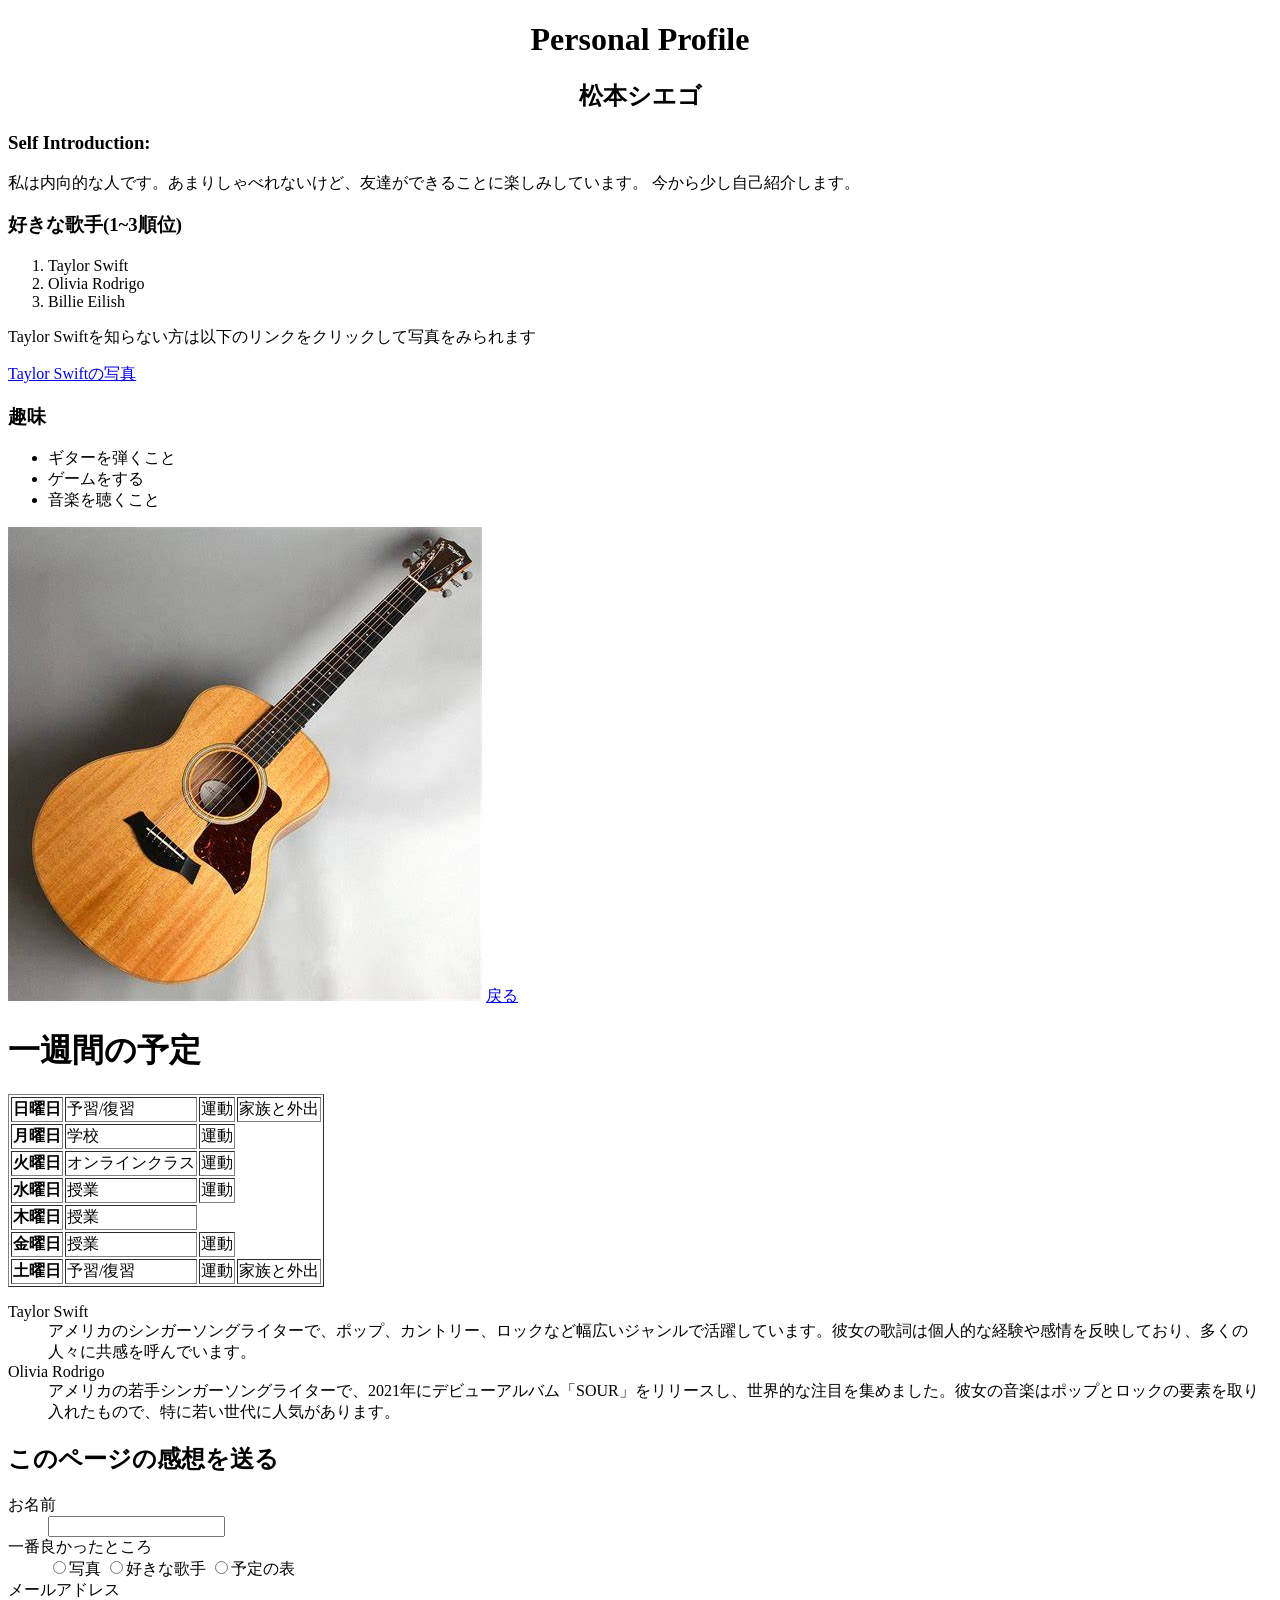
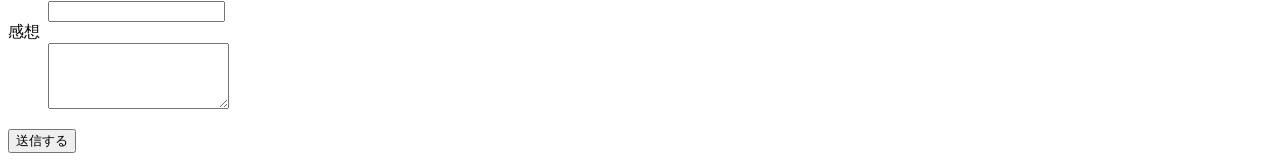
==== index.html @ bbc21383 "seventh commit" ====
<!DOCTYPE html>
<html lang="ja">
<head>
    <title>自己紹介</title>
</head>
<body>
    <h1 style="text-align: center;">Personal Profile</h1>
    <h2 style="text-align: center;">松本シエゴ</h2>
    <h3>Self Introduction:</h3>
    <p>私は内向的な人です。あまりしゃべれないけど、友達ができることに楽しみしています。
        今から少し自己紹介します。</p>
        <h3>好きな歌手(1~3順位)</h3>
        <ol>
            <li>Taylor Swift</li>
            <li>Olivia Rodrigo</li>
            <li>Billie Eilish</li>
        </ol>
    <p>Taylor Swiftを知らない方は以下のリンクをクリックして写真をみられます</p>
    <a href="img/Taylorswift.jpg">Taylor Swiftの写真</a>

    <h3>趣味</h3>
    <ul>
        <li>ギターを弾くこと</li>
        <li>ゲームをする</li>
        <li>音楽を聴くこと</li>
    </ul>
    <img src="img/guitar.jpg" alt="Acoustic Guitarの写真">
    <b></b>
    <a href="profile.html">戻る</a>
    <h1>一週間の予定</h1>
    <table border="1">
        <tr>
            <th>日曜日</th>
            <td>予習/復習</td>
            <td>運動</td>
            <td>家族と外出</td>
        </tr>
        <tr>
            <th>月曜日</th>
            <td>学校</td>
            <td>運動</td>
        </tr>
        <tr>
            <th>火曜日</th>
            <td>オンラインクラス</td>
            <td>運動</td>
        </tr>
        <tr>
            <th>水曜日</th>
            <td>授業</td>
            <td>運動</td>
        </tr>
        <tr>
            <th>木曜日</th>
            <td>授業</td>
        </tr>
        <tr>
            <th>金曜日</th>
            <td>授業</td>
            <td>運動</td>
        </tr>
        <tr>
            <th>土曜日</th>
            <td>予習/復習</td>
            <td>運動</td>
            <td>家族と外出</td>
        </tr>
    </table>
    <dl>
        <dt>Taylor Swift</dt>
        <dd>アメリカのシンガーソングライターで、ポップ、カントリー、ロックなど幅広いジャンルで活躍しています。彼女の歌詞は個人的な経験や感情を反映しており、多くの人々に共感を呼んでいます。</dd>
        <dt>Olivia Rodrigo</dt>
        <dd>アメリカの若手シンガーソングライターで、2021年にデビューアルバム「SOUR」をリリースし、世界的な注目を集めました。彼女の音楽はポップとロックの要素を取り入れたもので、特に若い世代に人気があります。</dd>
    </dl>
    <h2>このページの感想を送る</h2>
    <form method="get">
        <dl>
            <dt><label for="visitor-name">お名前</label></dt>
            <dd><input type="text" id="visitor-name" name="visitor-name"></dd>
            <dt>一番良かったところ</dt>
            <dd>
                <label><input type="radio" name="best" value="photo">写真</label>
                <label><input type="radio" name="best" value="list">好きな歌手</label>
                <label><input type="radio" name="best" value="table">予定の表</label>
            </dd>
            <dt><label for="email">メールアドレス</label></dt>
            <dd><input type="text" id="email" name="email"></dd>
            <dt><label for="comment">感想</label></dt>
            <dd><textarea id="comment" name="comment" rows="4"></textarea></dd>
        </dl>
        <button type="submit">送信する</button>
    </form>
</body>
</html>
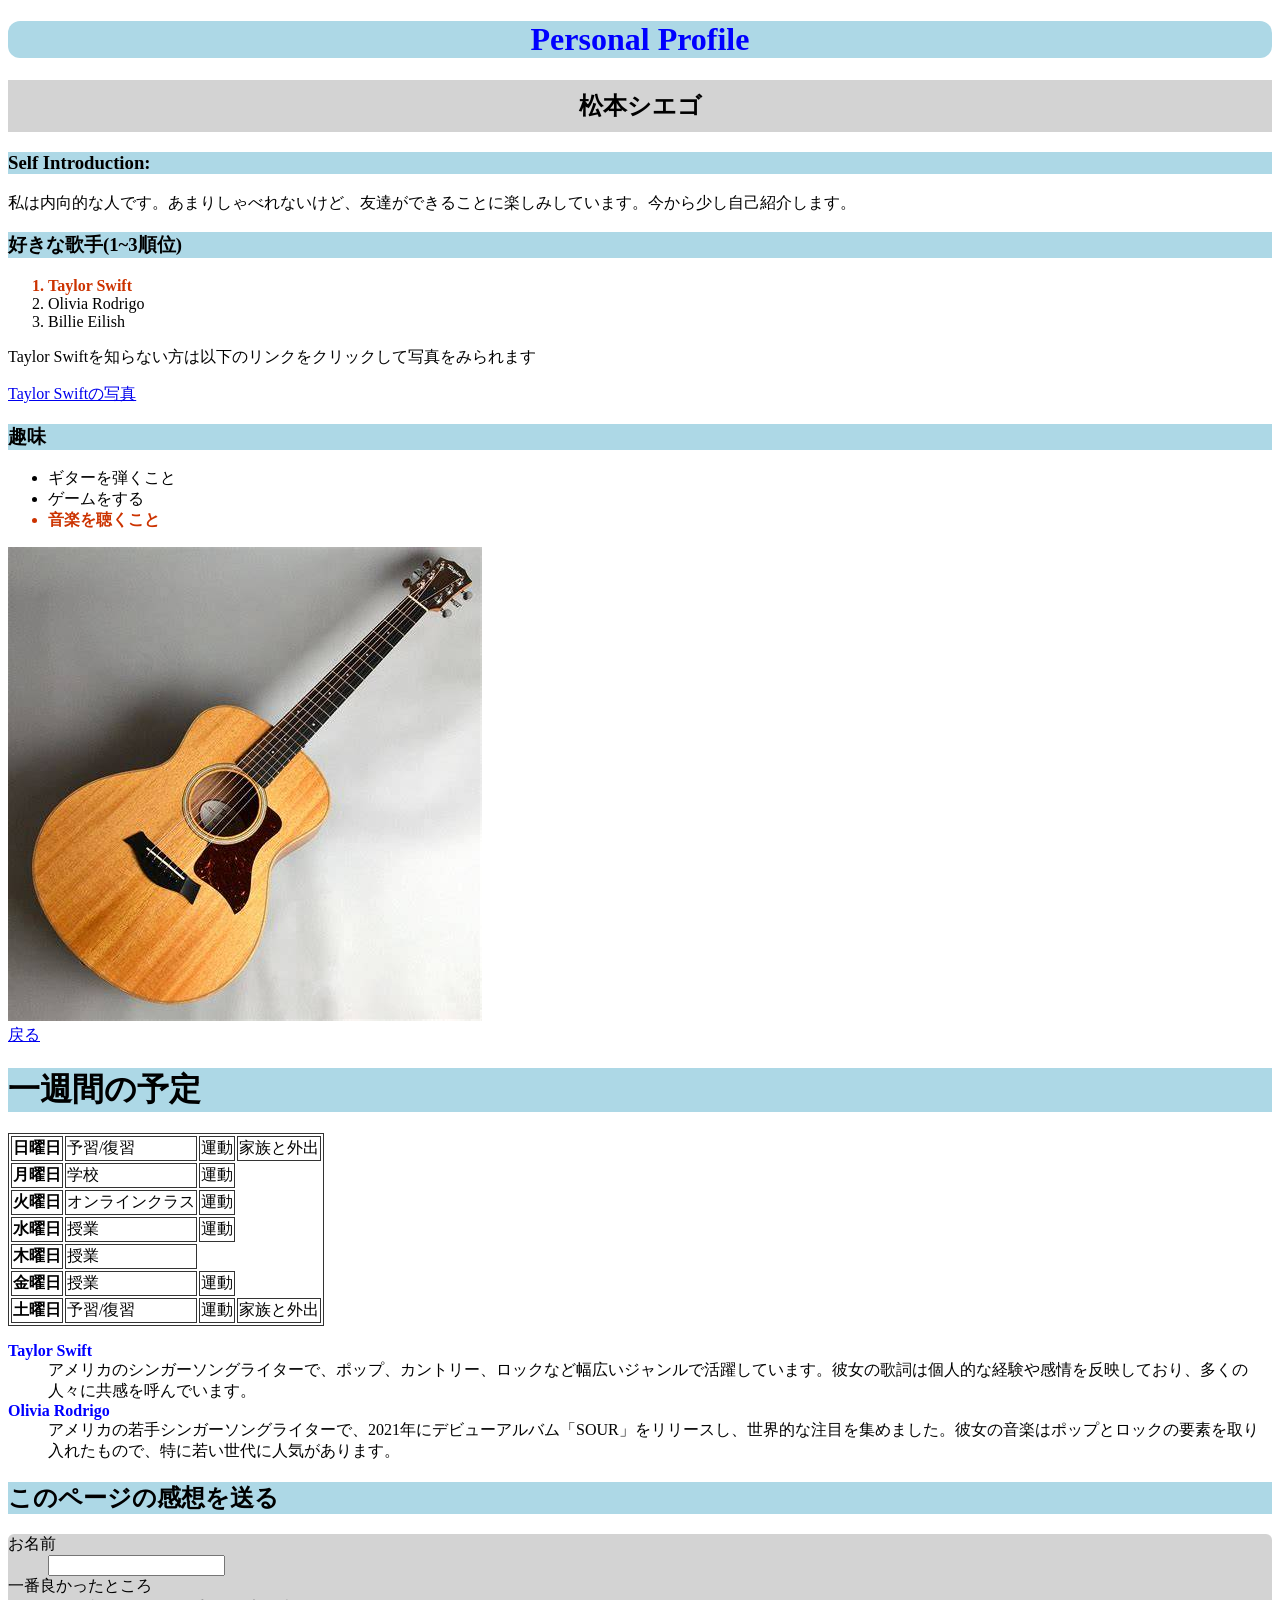
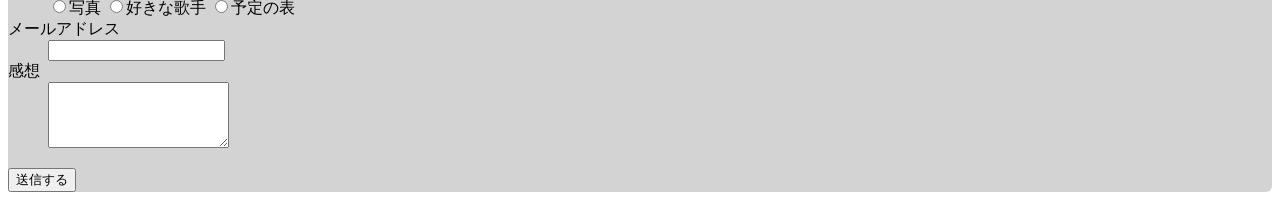
==== commit 1c7aa090: "with CSS" ====
--- a/index.html
+++ b/index.html
@@ -2,32 +2,32 @@
 <html lang="ja">
 <head>
     <title>自己紹介</title>
+    <link rel="stylesheet" href="css/style.css">
 </head>
 <body>
-    <h1 style="text-align: center;">Personal Profile</h1>
-    <h2 style="text-align: center;">松本シエゴ</h2>
-    <h3>Self Introduction:</h3>
-    <p>私は内向的な人です。あまりしゃべれないけど、友達ができることに楽しみしています。
-        今から少し自己紹介します。</p>
-        <h3>好きな歌手(1~3順位)</h3>
+    <h1 id="head">Personal Profile</h1>
+    <h2 id="name">松本シエゴ</h2>
+    <h3 class="subhead">Self Introduction:</h3>
+    <p>私は内向的な人です。あまりしゃべれないけど、友達ができることに楽しみしています。今から少し自己紹介します。</p>
+        <h3 class="subhead">好きな歌手(1~3順位)</h3>
         <ol>
-            <li>Taylor Swift</li>
+            <li class="favorite">Taylor Swift</li>
             <li>Olivia Rodrigo</li>
             <li>Billie Eilish</li>
         </ol>
     <p>Taylor Swiftを知らない方は以下のリンクをクリックして写真をみられます</p>
     <a href="img/Taylorswift.jpg">Taylor Swiftの写真</a>
 
-    <h3>趣味</h3>
+    <h3 class="subhead">趣味</h3>
     <ul>
         <li>ギターを弾くこと</li>
         <li>ゲームをする</li>
-        <li>音楽を聴くこと</li>
+        <li class="favorite">音楽を聴くこと</li>
     </ul>
     <img src="img/guitar.jpg" alt="Acoustic Guitarの写真">
-    <b></b>
+    <br>
     <a href="profile.html">戻る</a>
-    <h1>一週間の予定</h1>
+    <h1 class="subhead">一週間の予定</h1>
     <table border="1">
         <tr>
             <th>日曜日</th>
@@ -67,13 +67,13 @@
         </tr>
     </table>
     <dl>
-        <dt>Taylor Swift</dt>
+        <dt class="artist">Taylor Swift</dt>
         <dd>アメリカのシンガーソングライターで、ポップ、カントリー、ロックなど幅広いジャンルで活躍しています。彼女の歌詞は個人的な経験や感情を反映しており、多くの人々に共感を呼んでいます。</dd>
-        <dt>Olivia Rodrigo</dt>
+        <dt class="artist">Olivia Rodrigo</dt>
         <dd>アメリカの若手シンガーソングライターで、2021年にデビューアルバム「SOUR」をリリースし、世界的な注目を集めました。彼女の音楽はポップとロックの要素を取り入れたもので、特に若い世代に人気があります。</dd>
     </dl>
-    <h2>このページの感想を送る</h2>
-    <form method="get">
+    <h2 class="subhead">このページの感想を送る</h2>
+    <form class="content"method="get">
         <dl>
             <dt><label for="visitor-name">お名前</label></dt>
             <dd><input type="text" id="visitor-name" name="visitor-name"></dd>
--- a/css/style.css
+++ b/css/style.css
@@ -0,0 +1,30 @@
+#head {
+    color: blue;
+    text-align: center;
+    background-color: lightblue;
+    border-radius: 12px;
+}
+#name {
+    color: #000000;
+    text-align: center;
+    background-color: lightgray;
+    padding: 10px;
+}
+.subhead{
+    background-color: lightblue;
+}
+.content{
+    background-color: lightgray;
+    border-radius: 6px;
+}
+table, th, td{
+    border: 1px solid #333333;
+}
+.favorite {
+    color: #cc3300;
+    font-weight: bold;
+}
+.artist {
+    color: #0000ff;
+    font-weight: bold;
+}
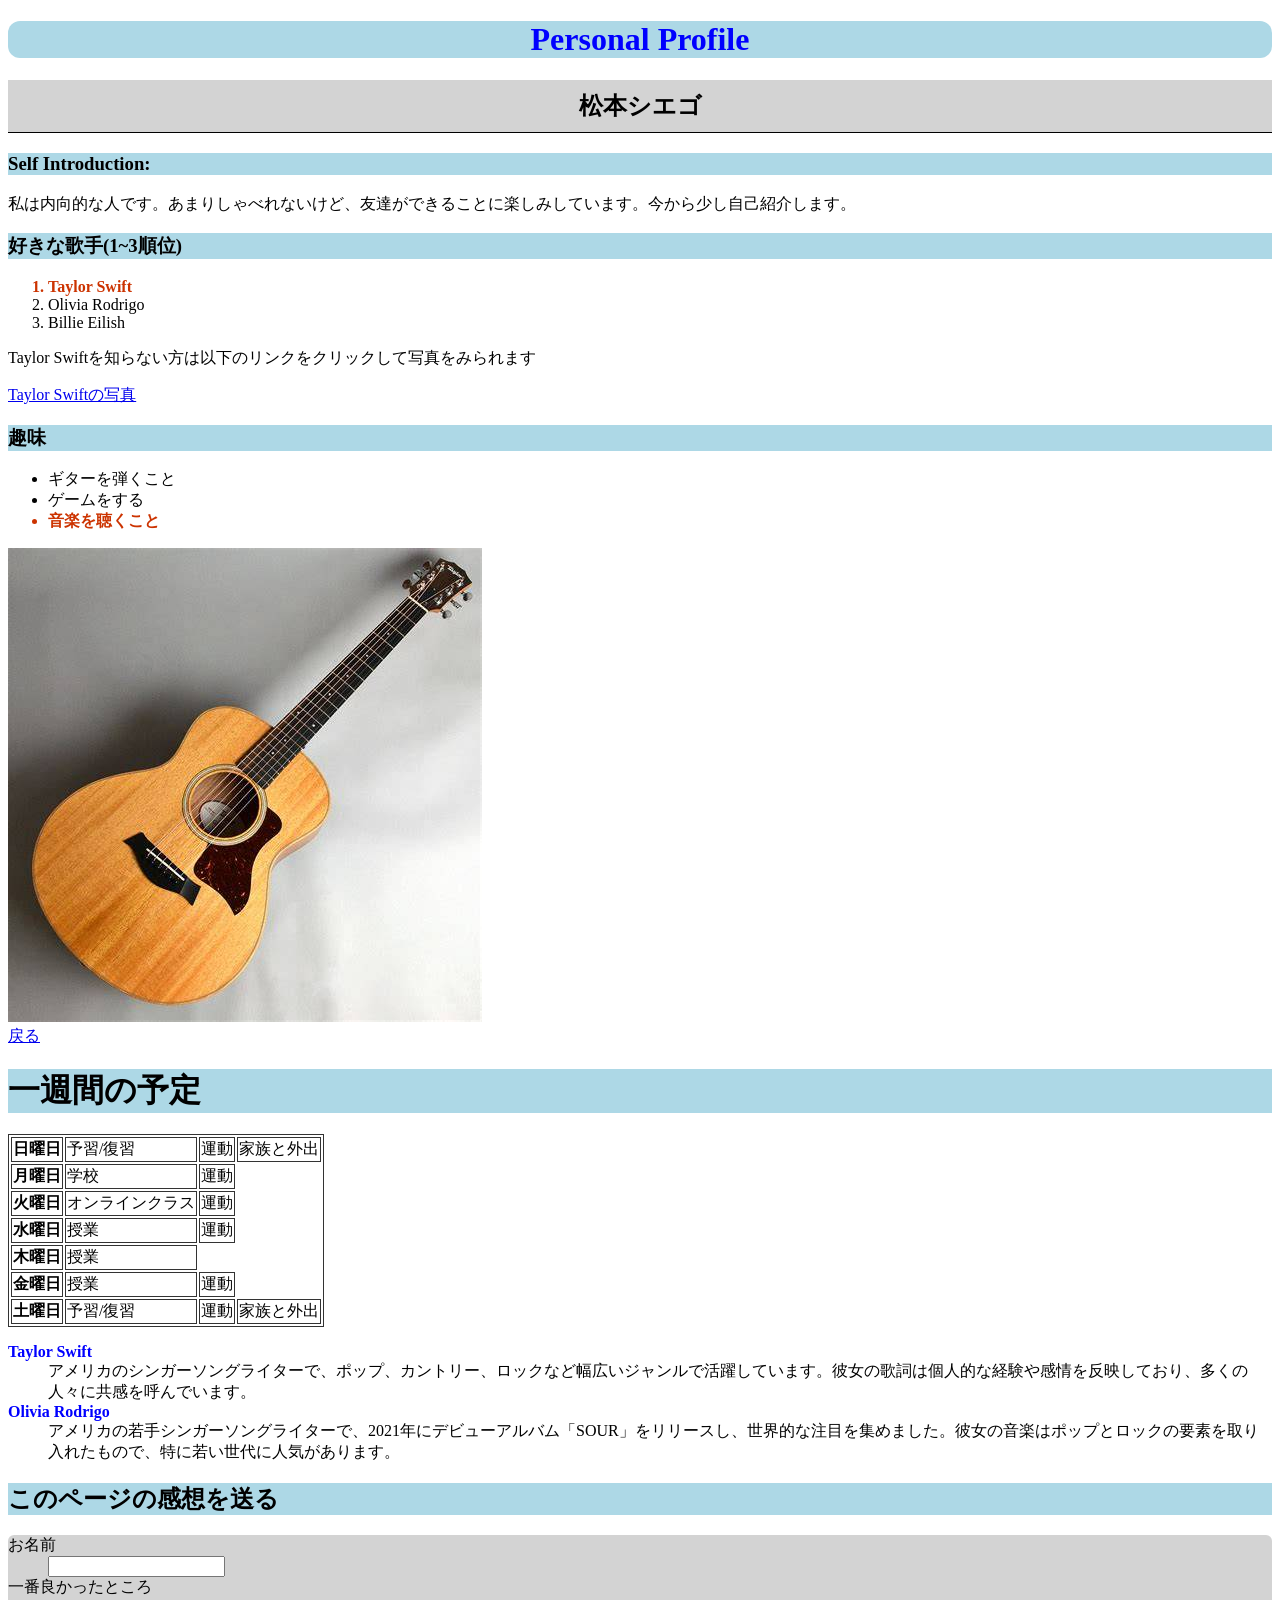
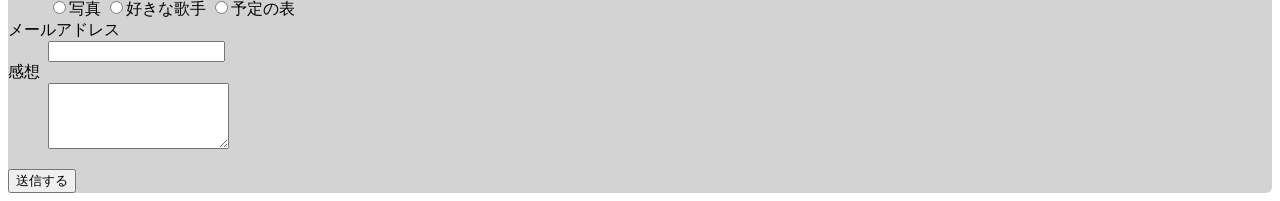
==== commit d9067a28: "Updated the Table" ====
--- a/index.html
+++ b/index.html
@@ -28,7 +28,7 @@
     <br>
     <a href="profile.html">戻る</a>
     <h1 class="subhead">一週間の予定</h1>
-    <table border="1">
+    <table>
         <tr>
             <th>日曜日</th>
             <td>予習/復習</td>
--- a/css/style.css
+++ b/css/style.css
@@ -9,6 +9,7 @@
     text-align: center;
     background-color: lightgray;
     padding: 10px;
+    border-bottom: 1px solid #000000;
 }
 .subhead{
     background-color: lightblue;
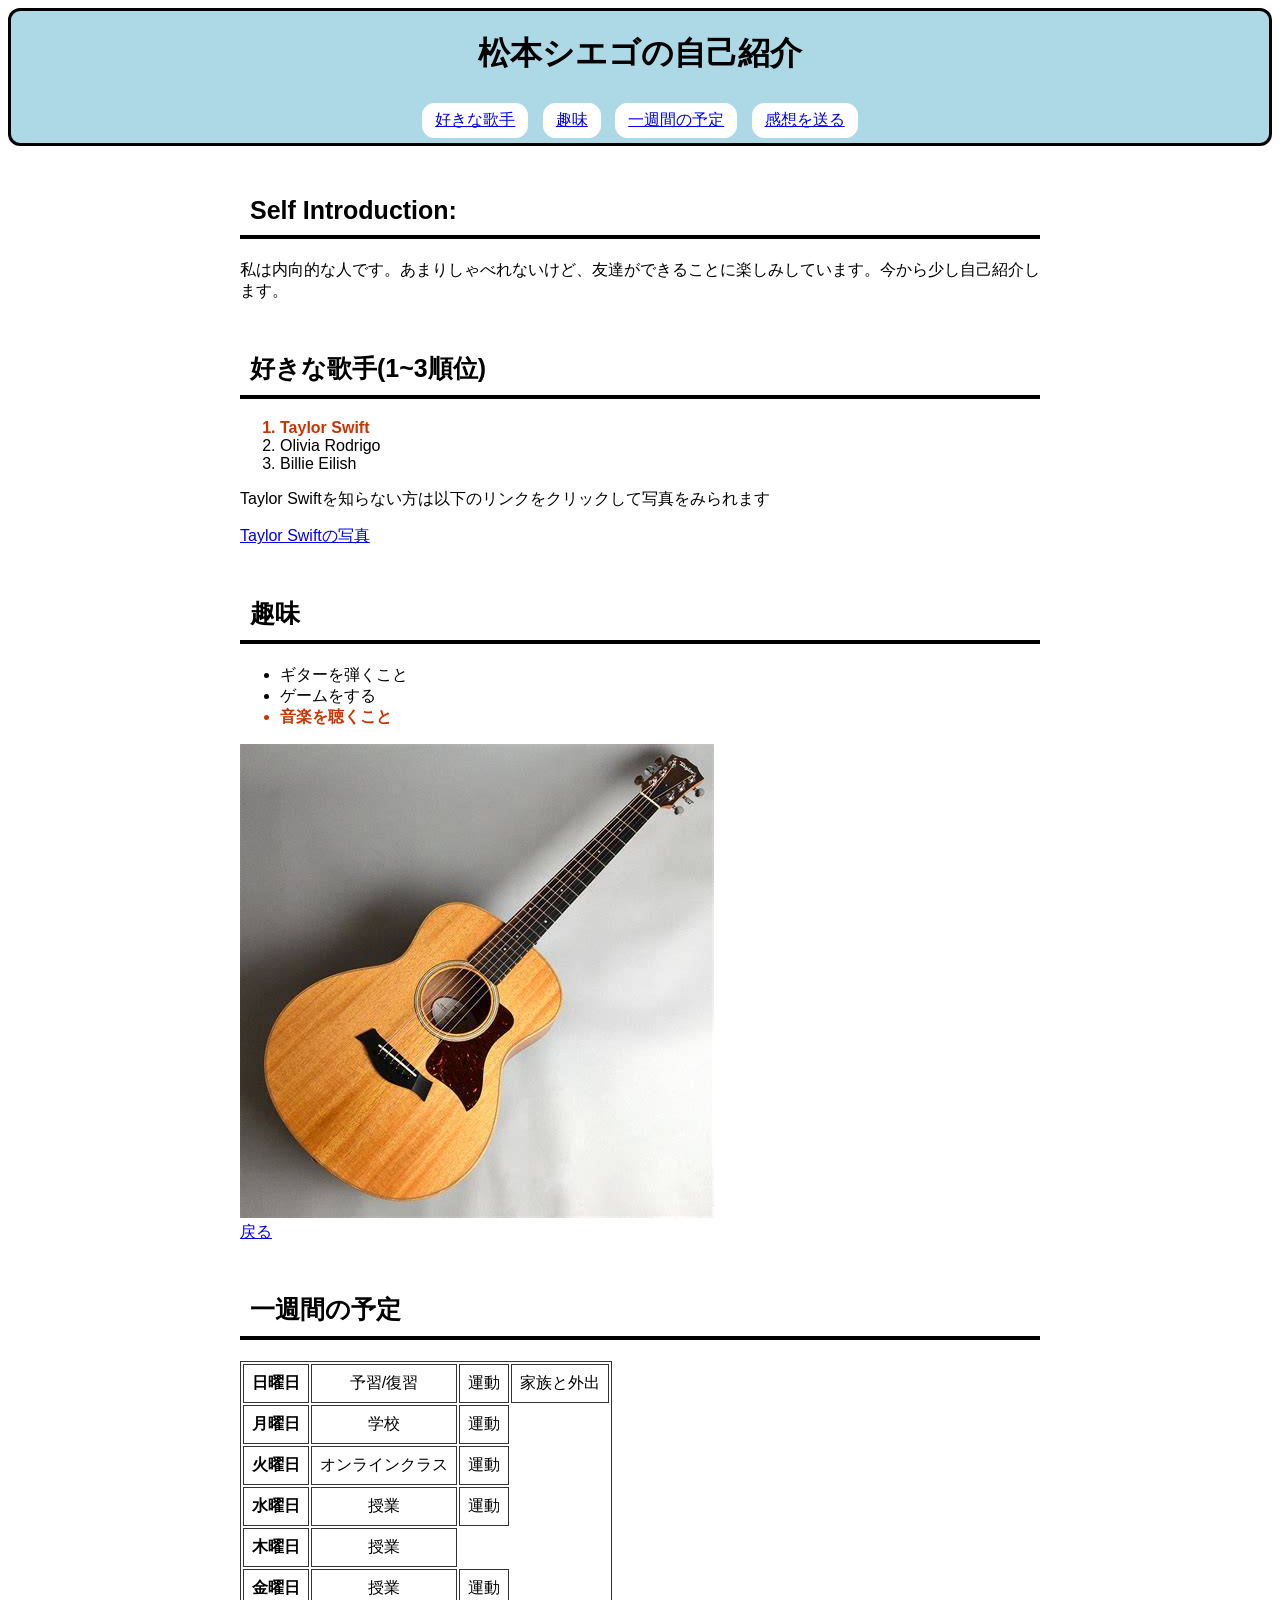
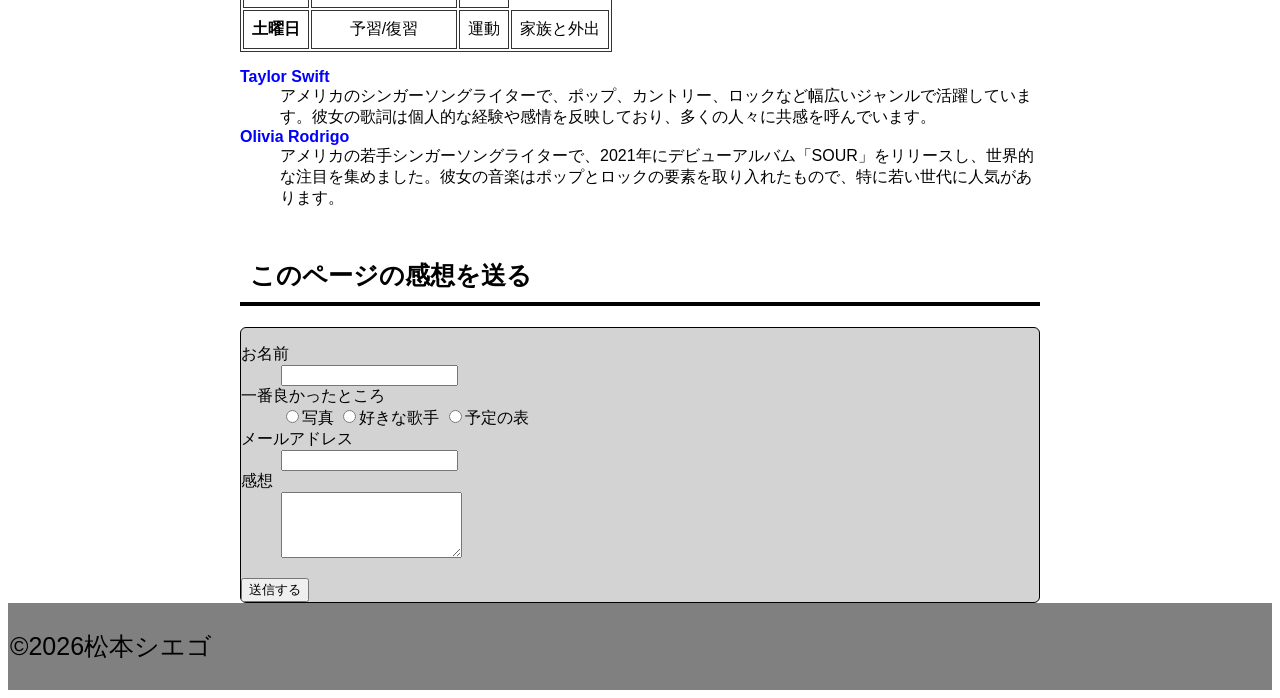
==== commit 73a0203a: "6-A" ====
--- a/index.html
+++ b/index.html
@@ -5,11 +5,19 @@
     <link rel="stylesheet" href="css/style.css">
 </head>
 <body>
-    <h1 id="head">Personal Profile</h1>
-    <h2 id="name">松本シエゴ</h2>
-    <h3 class="subhead">Self Introduction:</h3>
+<header>
+    <h1>松本シエゴの自己紹介</h1>
+        <nav>
+            <a href="#favartist">好きな歌手</a>
+            <a href="#hobby">趣味</a>
+            <a href="#schedule">一週間の予定</a>
+            <a href="#form">感想を送る</a>
+        </nav>
+</header>
+    <main>
+        <h2 class="subhead">Self Introduction:</h2>
     <p>私は内向的な人です。あまりしゃべれないけど、友達ができることに楽しみしています。今から少し自己紹介します。</p>
-        <h3 class="subhead">好きな歌手(1~3順位)</h3>
+        <h2 class="subhead" id="favartist">好きな歌手(1~3順位)</h2>
         <ol>
             <li class="favorite">Taylor Swift</li>
             <li>Olivia Rodrigo</li>
@@ -18,7 +26,7 @@
     <p>Taylor Swiftを知らない方は以下のリンクをクリックして写真をみられます</p>
     <a href="img/Taylorswift.jpg">Taylor Swiftの写真</a>
 
-    <h3 class="subhead">趣味</h3>
+    <h2 id="hobby" class="subhead">趣味</h2>
     <ul>
         <li>ギターを弾くこと</li>
         <li>ゲームをする</li>
@@ -27,7 +35,7 @@
     <img src="img/guitar.jpg" alt="Acoustic Guitarの写真">
     <br>
     <a href="profile.html">戻る</a>
-    <h1 class="subhead">一週間の予定</h1>
+    <h2 id="schedule" class="subhead">一週間の予定</h2>
     <table>
         <tr>
             <th>日曜日</th>
@@ -72,7 +80,7 @@
         <dt class="artist">Olivia Rodrigo</dt>
         <dd>アメリカの若手シンガーソングライターで、2021年にデビューアルバム「SOUR」をリリースし、世界的な注目を集めました。彼女の音楽はポップとロックの要素を取り入れたもので、特に若い世代に人気があります。</dd>
     </dl>
-    <h2 class="subhead">このページの感想を送る</h2>
+    <h2 id="form"class="subhead">このページの感想を送る</h2>
     <form class="content"method="get">
         <dl>
             <dt><label for="visitor-name">お名前</label></dt>
@@ -90,5 +98,9 @@
         </dl>
         <button type="submit">送信する</button>
     </form>
+    </main>
+<footer>
+    <p>©2026松本シエゴ</p>
+</footer>
 </body>
 </html>
--- a/css/style.css
+++ b/css/style.css
@@ -1,25 +1,52 @@
-#head {
-    color: blue;
+
+html{
+    scroll-behavior: smooth;
+}
+header {
+    color: black;
     text-align: center;
     background-color: lightblue;
     border-radius: 12px;
+    border: 3px solid black;
 }
-#name {
-    color: #000000;
+h2{
+    margin-top: 40px;
+}
+nav{
     text-align: center;
-    background-color: lightgray;
-    padding: 10px;
-    border-bottom: 1px solid #000000;
+}
+nav a{
+    display: inline-block;
+    margin: 5px;
+    background-color: white;
+    border: 1px solid white;
+    border-radius: 12px;
+    padding: 6px 12px;
+}
+body {
+    font-family: sans-serif;
+}
+main{
+    max-width: 800px;
+    margin: 0 auto;
+    padding: 0 16px
 }
 .subhead{
-    background-color: lightblue;
+    font-size: 25px;
+    border-bottom: 4px solid black;
+    padding: 10px;
 }
 .content{
     background-color: lightgray;
     border-radius: 6px;
+    border: 1px solid black;
 }
 table, th, td{
     border: 1px solid #333333;
+}
+th, td{
+    padding: 8px;
+    text-align: center;
 }
 .favorite {
     color: #cc3300;
@@ -28,4 +55,9 @@
 .artist {
     color: #0000ff;
     font-weight: bold;
+}
+footer{
+    background-color: gray;
+    padding: 2px;
+    font-size: 25px;
 }
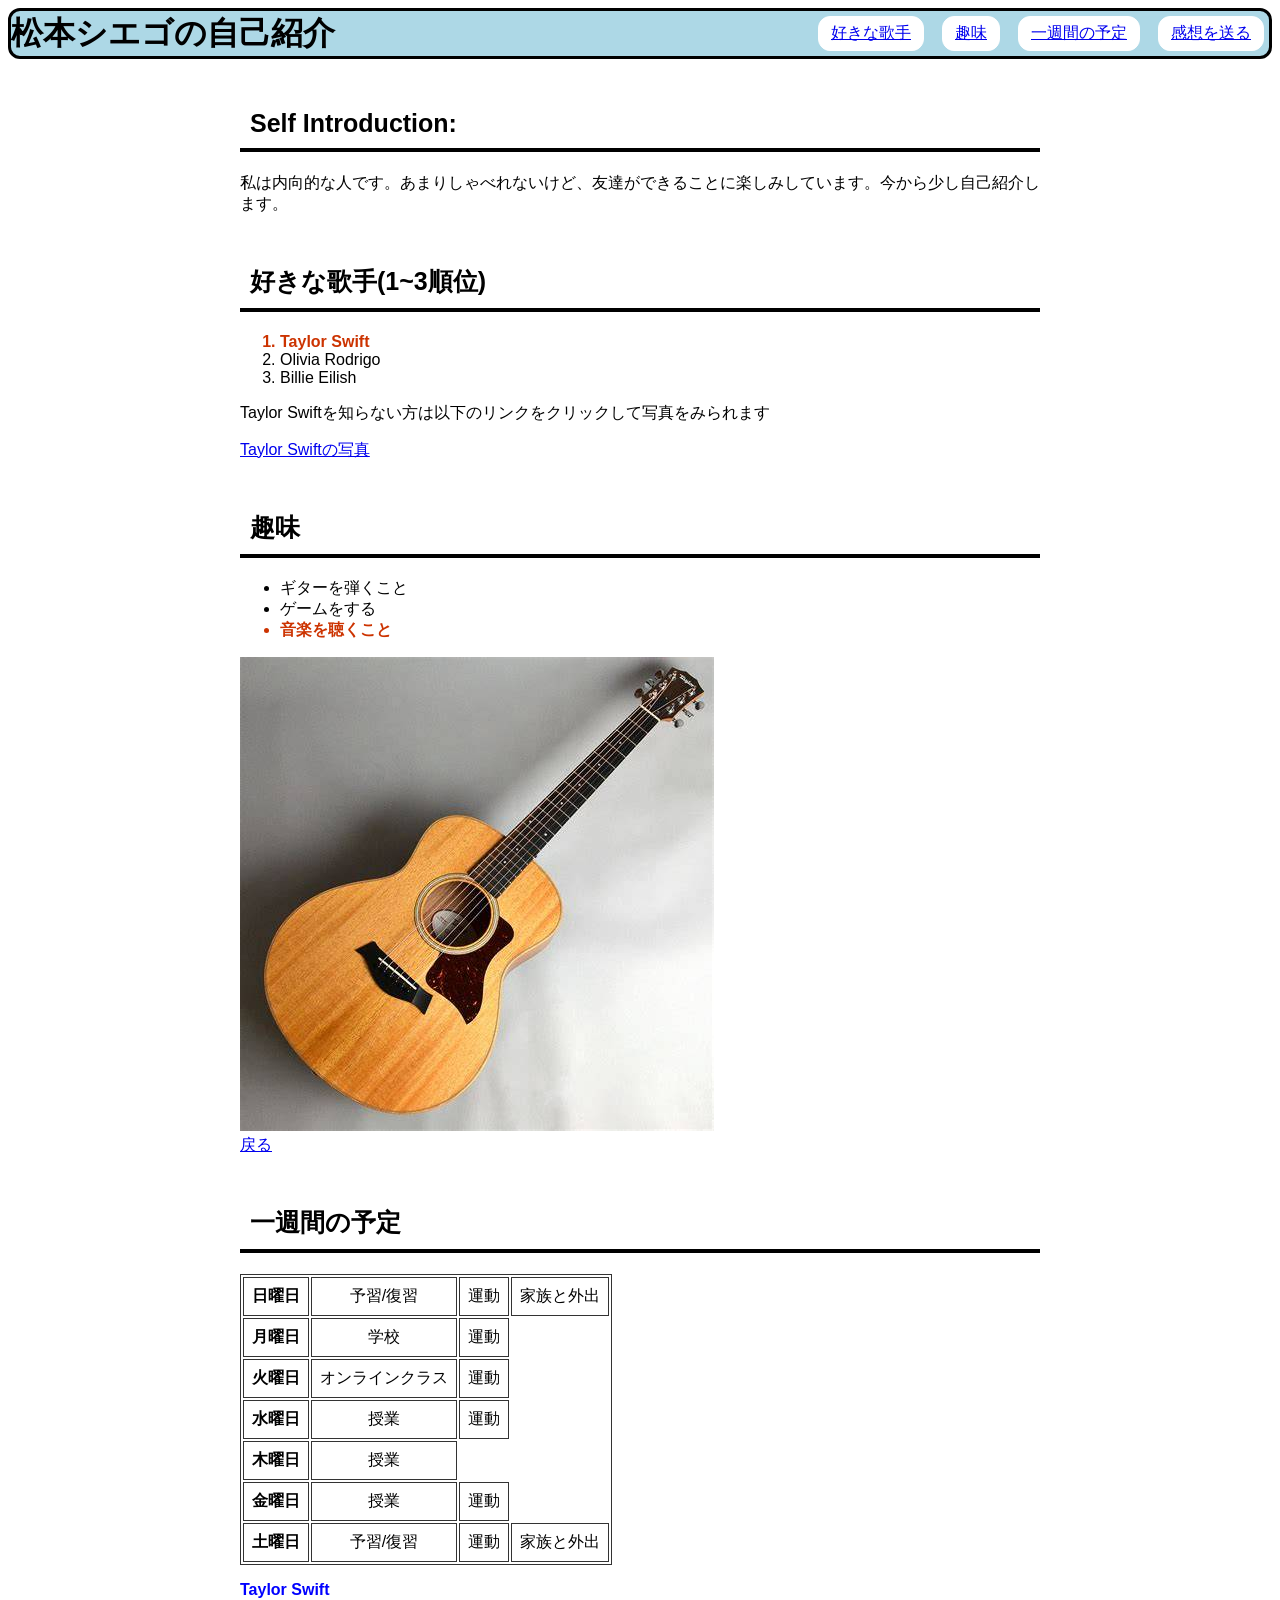
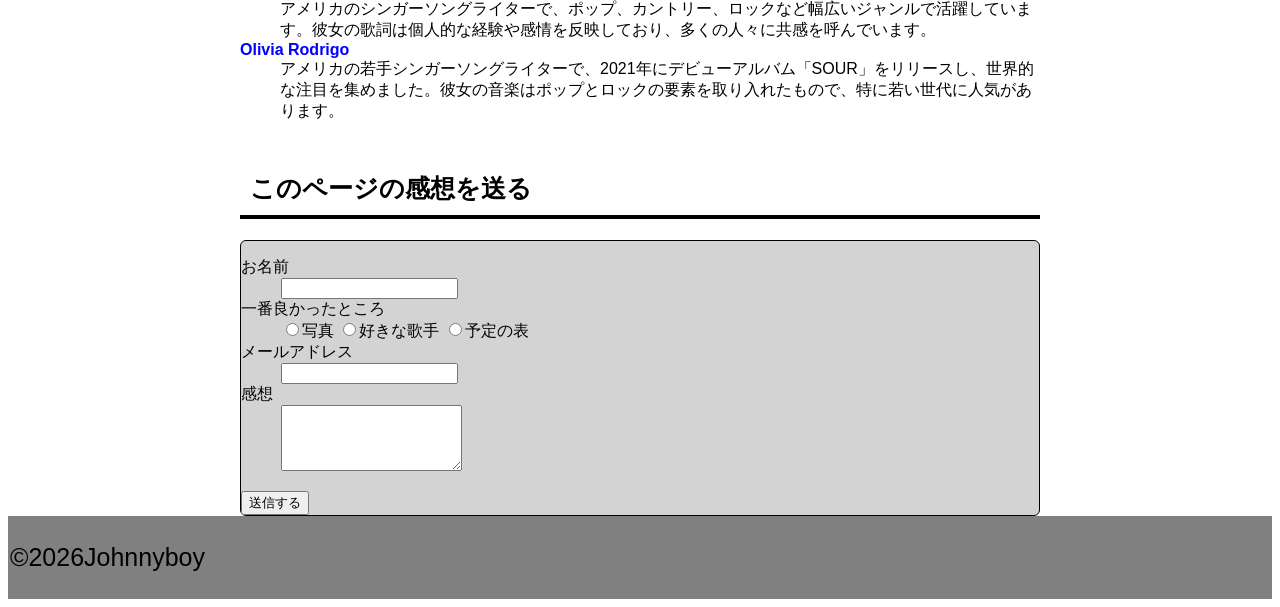
==== commit bfadfe8a: "7-A" ====
--- a/index.html
+++ b/index.html
@@ -3,6 +3,7 @@
 <head>
     <title>自己紹介</title>
     <link rel="stylesheet" href="css/style.css">
+    <meta name="viewport" content="width=device-width, initial-scale=1.0">
 </head>
 <body>
 <header>
@@ -100,7 +101,7 @@
     </form>
     </main>
 <footer>
-    <p>©2026松本シエゴ</p>
+    <p>©2026Johnnyboy</p>
 </footer>
 </body>
 </html>
--- a/css/style.css
+++ b/css/style.css
@@ -1,4 +1,3 @@
-
 html{
     scroll-behavior: smooth;
 }
@@ -8,12 +7,18 @@
     background-color: lightblue;
     border-radius: 12px;
     border: 3px solid black;
+    display: flex;
+    justify-content: space-between;
+    align-items: center;
 }
 h2{
     margin-top: 40px;
 }
 nav{
     text-align: center;
+    display: flex;
+    gap: 8px;
+    flex-wrap: wrap;
 }
 nav a{
     display: inline-block;
@@ -35,6 +40,9 @@
     font-size: 25px;
     border-bottom: 4px solid black;
     padding: 10px;
+}
+h1 {
+    margin: 0;
 }
 .content{
     background-color: lightgray;
@@ -60,4 +68,11 @@
     background-color: gray;
     padding: 2px;
     font-size: 25px;
+}
+@media (max-width: 600px) {
+    header{
+        flex-direction: column;
+        align-items: flex-start;
+        gap: 8px;
+    }
 }
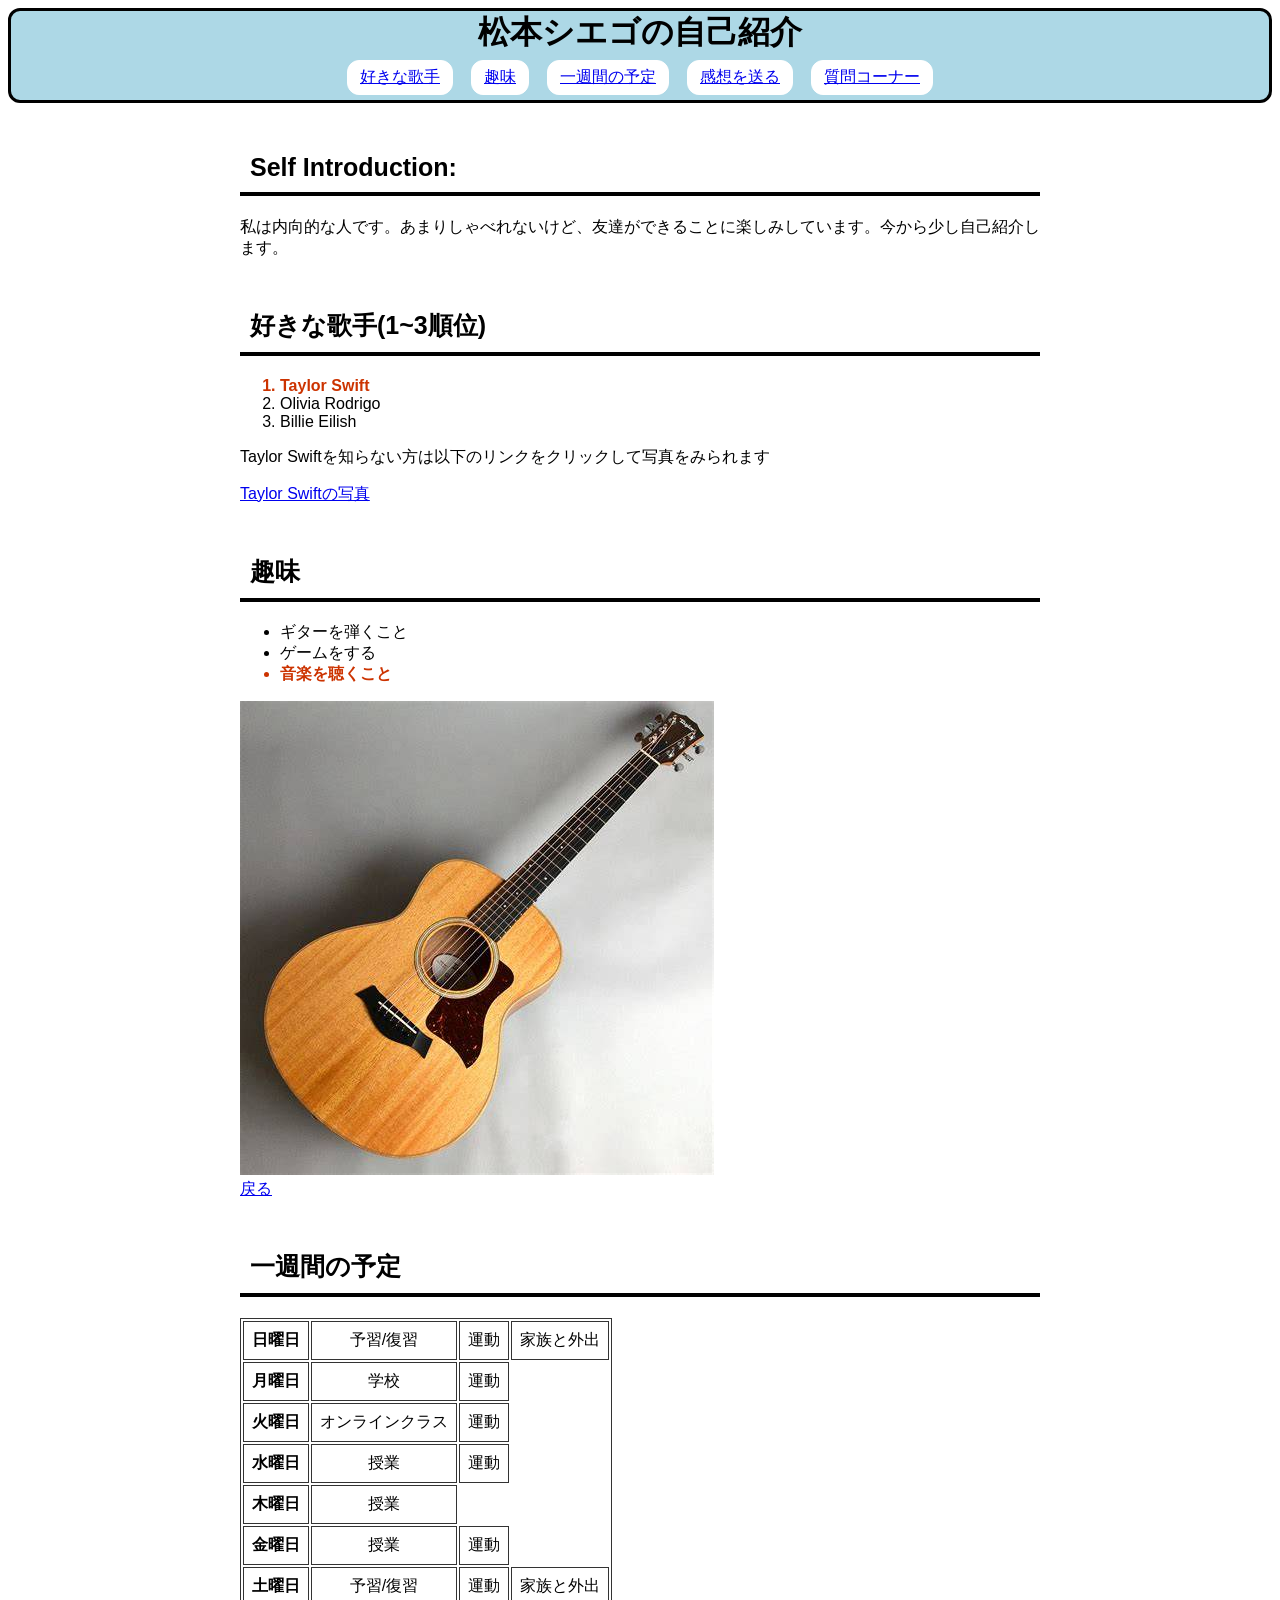
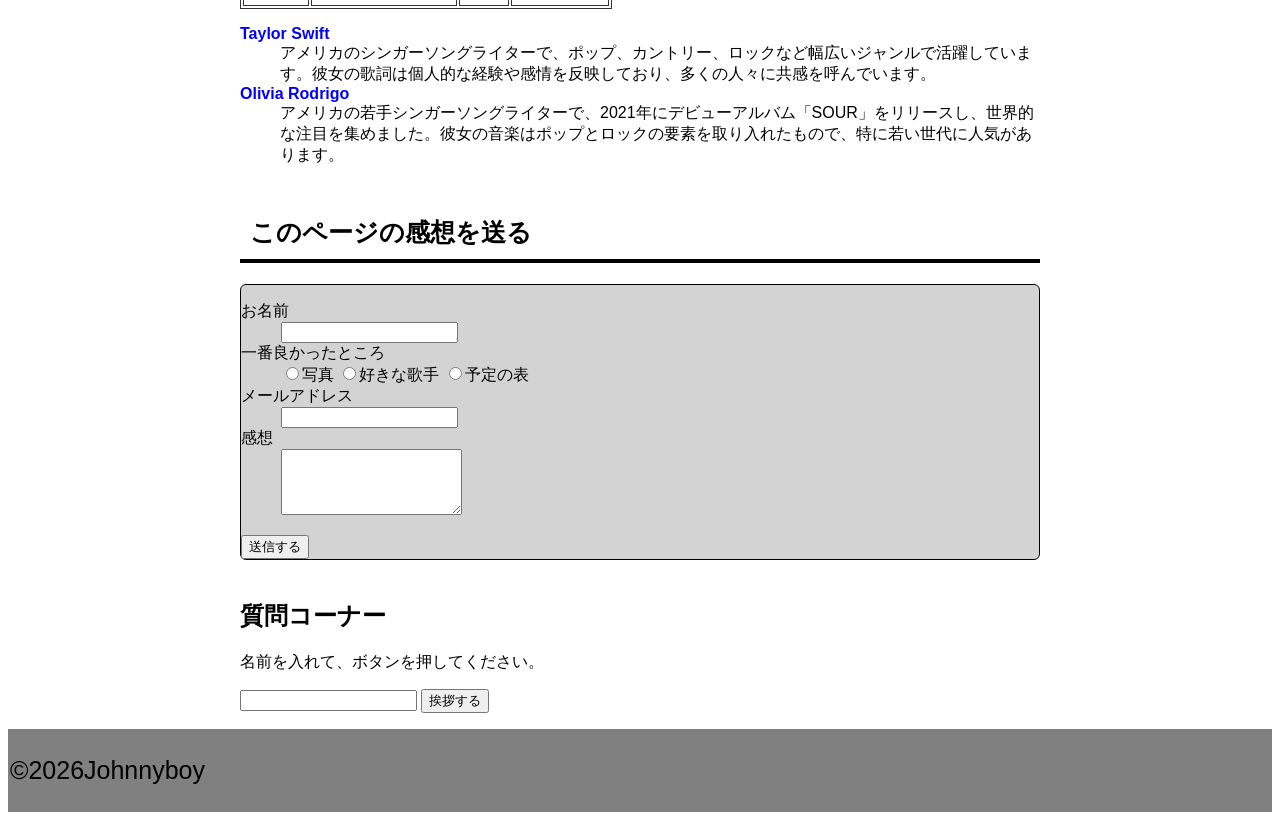
==== commit da29e720: "new" ====
--- a/index.html
+++ b/index.html
@@ -13,6 +13,7 @@
             <a href="#hobby">趣味</a>
             <a href="#schedule">一週間の予定</a>
             <a href="#form">感想を送る</a>
+            <a href="#ask">質問コーナー</a>
         </nav>
 </header>
     <main>
@@ -99,9 +100,17 @@
         </dl>
         <button type="submit">送信する</button>
     </form>
+    <div>
+        <h2 id="ask">質問コーナー</h2>
+        <p>名前を入れて、ボタンを押してください。</p>
+        <input type="text" id="guest-name">
+        <button onclick="greet()">挨拶する</button>
+        <p id="reply"></p>
+    </div>
     </main>
 <footer>
     <p>©2026Johnnyboy</p>
 </footer>
+    <script src="js/main.js"></script>
 </body>
 </html>
--- a/css/style.css
+++ b/css/style.css
@@ -7,7 +7,7 @@
     background-color: lightblue;
     border-radius: 12px;
     border: 3px solid black;
-    display: flex;
+    display: block;
     justify-content: space-between;
     align-items: center;
 }
@@ -15,10 +15,11 @@
     margin-top: 40px;
 }
 nav{
-    text-align: center;
     display: flex;
     gap: 8px;
     flex-wrap: wrap;
+    justify-content: center;
+    
 }
 nav a{
     display: inline-block;
@@ -43,6 +44,8 @@
 }
 h1 {
     margin: 0;
+    display:flex;
+    justify-content: center;
 }
 .content{
     background-color: lightgray;
@@ -69,6 +72,7 @@
     padding: 2px;
     font-size: 25px;
 }
+
 @media (max-width: 600px) {
     header{
         flex-direction: column;
